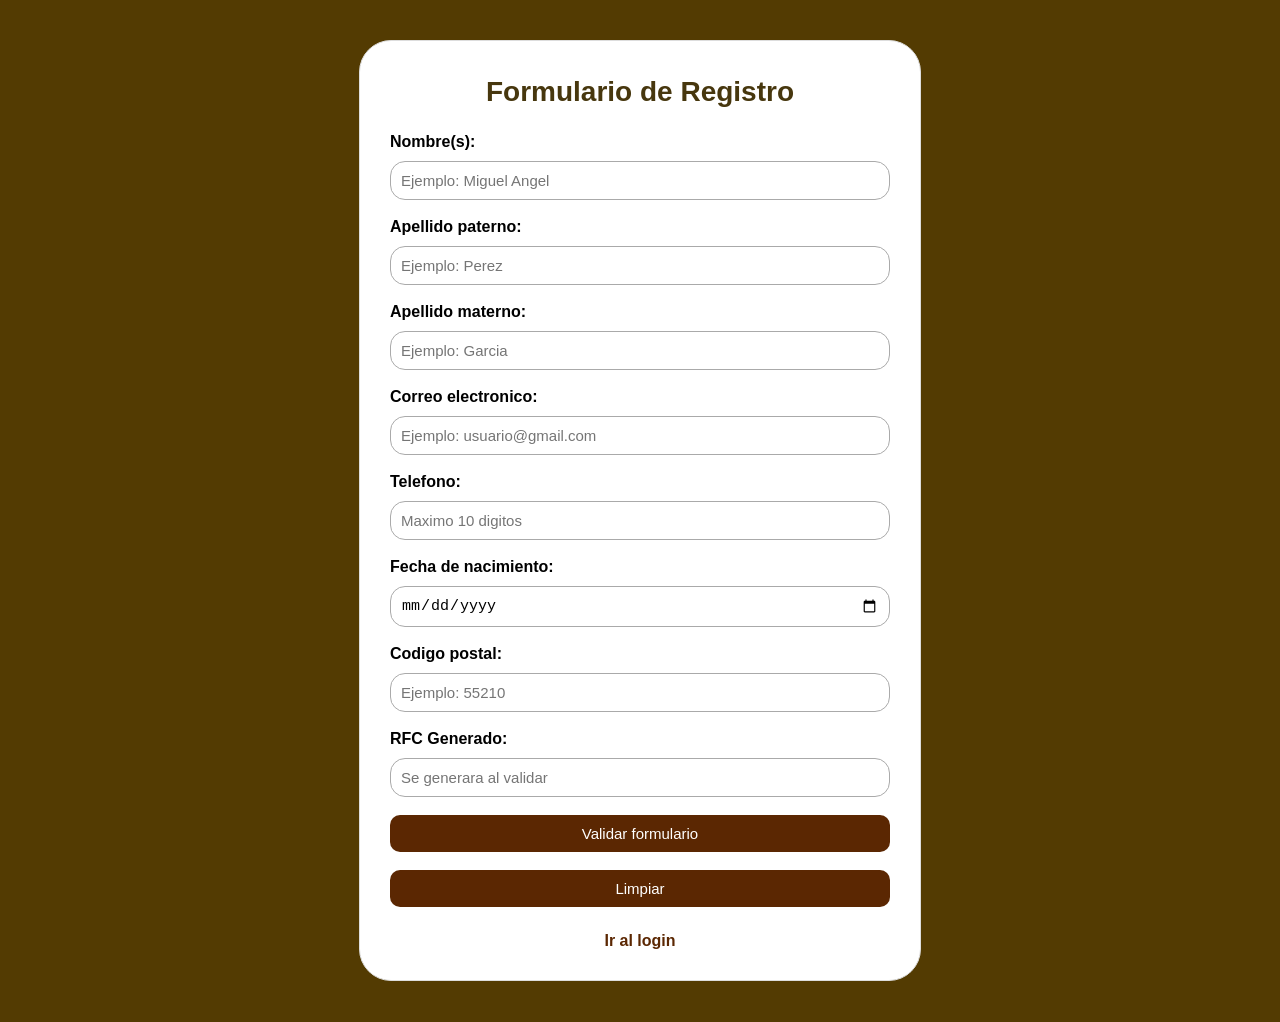
==== index.html @ 007731db "Subo ejercicio de utileria js" ====
<!DOCTYPE html>
<html lang="es">

<head>
    <meta charset="UTF-8">
    <meta name="viewport" content="width=device-width, initial-scale=1.0">
    <title>Formulario con utileria.js</title>
    <link rel="stylesheet" href="css/styles.css">
</head>

<body>

    <div class="contenedor">
        <h1 class="titulo">Formulario de Registro</h1>

        <form id="formularioRegistro" class="formulario">

            <div class="campo">
                <label for="nombre">Nombre(s):</label>
                <input type="text" id="nombre" name="nombre" class="entrada" placeholder="Ejemplo: Miguel Angel">
            </div>

            <div class="campo">
                <label for="apellidoPaterno">Apellido paterno:</label>
                <input type="text" id="apellidoPaterno" name="apellidoPaterno" class="entrada"
                    placeholder="Ejemplo: Perez">
            </div>

            <div class="campo">
                <label for="apellidoMaterno">Apellido materno:</label>
                <input type="text" id="apellidoMaterno" name="apellidoMaterno" class="entrada"
                    placeholder="Ejemplo: Garcia">
            </div>

            <div class="campo">
                <label for="correo">Correo electronico:</label>
                <input type="text" id="correo" name="correo" class="entrada" placeholder="Ejemplo: usuario@gmail.com">
            </div>

            <div class="campo">
                <label for="telefono">Telefono:</label>
                <input type="text" id="telefono" name="telefono" class="entrada" placeholder="Maximo 10 digitos">
            </div>

            <div class="campo">
                <label for="fechaNacimiento">Fecha de nacimiento:</label>
                <input type="date" id="fechaNacimiento" name="fechaNacimiento" class="entrada">
            </div>

            <div class="campo">
                <label for="codigoPostal">Codigo postal:</label>
                <input type="text" id="codigoPostal" name="codigoPostal" class="entrada" placeholder="Ejemplo: 55210">
            </div>

            <div class="campo">
                <label for="rfc">RFC Generado:</label>
                <input type="text" id="rfc" name="rfc" class="entrada" readonly placeholder="Se generara al validar">
            </div>

            <button type="button" id="botonValidar" name="botonValidar" class="boton">Validar formulario</button>

            <button type="reset" id="botonLimpiar" name="botonLimpiar" class="boton">Limpiar</button>
        </form>

        <div class="enlaces">
            <a href="login.html">Ir al login</a>
        </div>
    </div>

    <!-- Ventana modal -->
    <div id="modalEdad" class="modal">
        <div class="contenido-modal">
            <h2>Datos validados correctamente</h2>
            <p id="mensajeEdad"></p>
            <p id="mensajeMayorEdad"></p>
            <button type="button" id="botonCerrarModal" class="boton">Aceptar</button>
        </div>
    </div>

    <script src="js/utileria.js"></script>
    <script src="js/index.js"></script>
</body>

</html>
---- css/styles.css ----
body {
    font-family: Arial, sans-serif;
    background-color: #533b02;
    margin: 0;
    padding: 40px;
}

.contenedor {
    width: 500px;
    margin: 0 auto;
    background-color: white;
    padding: 30px;
    border-radius: 32px;
    border: 1px solid #ddd;
}

.titulo {
    text-align: center;
    color: #47370e;
    font-size: 28px;
    margin-bottom: 25px;
    margin-top: 5px;
}

.formulario {
    display: flex;
    flex-direction: column;
    gap: 18px;
    margin-bottom: 10px;
}

.campo {
    display: flex;
    flex-direction: column;
}

.campo label {
    font-weight: bold;
    margin-bottom: 10px;
    color: #000000;
}

.entrada {
    padding: 10px;
    border: 1px solid #aaa;
    border-radius: 15px;
    font-size: 15px;
}

.entrada:focus {
    outline: none;
    border-color: #5b2702;
}

.contenedor-imagen {
    text-align: center;
}

.imagen {
    width: 300px;
    max-width: 100%;
    height: auto;
}

.boton {
    padding: 10px;
    background-color: #5b2702;
    color: white;
    border: none;
    border-radius: 10px;
    cursor: pointer;
    font-size: 15px;
}

/* Color del botón al pasar el mouse */
.boton:hover {
    background-color: #ba6905;
}

.boton-secundario {
    background-color: #777777;
}

.enlaces {
    text-align: center;
    margin-top: 25px;
}

.enlaces a {
    color: #5b2702;
    font-weight: bold;
    text-decoration: none;
}

.enlaces a:hover {
    color: #0547ba;
    text-decoration: underline;
}

/* Ventana modal */

.modal {
    display: none;
    position: fixed;
    z-index: 1000;
    left: 0;
    top: 0;
    width: 100%;
    height: 100%;

    background-color: rgba(0, 0, 0, 0.5);
}

.contenido-modal {
    background-color: white;
    width: 350px;
    margin: 150px auto;
    padding: 25px;
    border-radius: 20px;
    text-align: center;
    border: 1px solid #ddd;
}

.contenido-modal h2 {
    color: #47370e;
    margin-top: 5px;
}

.contenido-modal p {
    color: #333333;
}

.cerrar {
    float: right;
    font-size: 25px;
    font-weight: bold;
    cursor: pointer;
    color: #5b2702;
}

.cerrar:hover {
    color: #baab05;
}
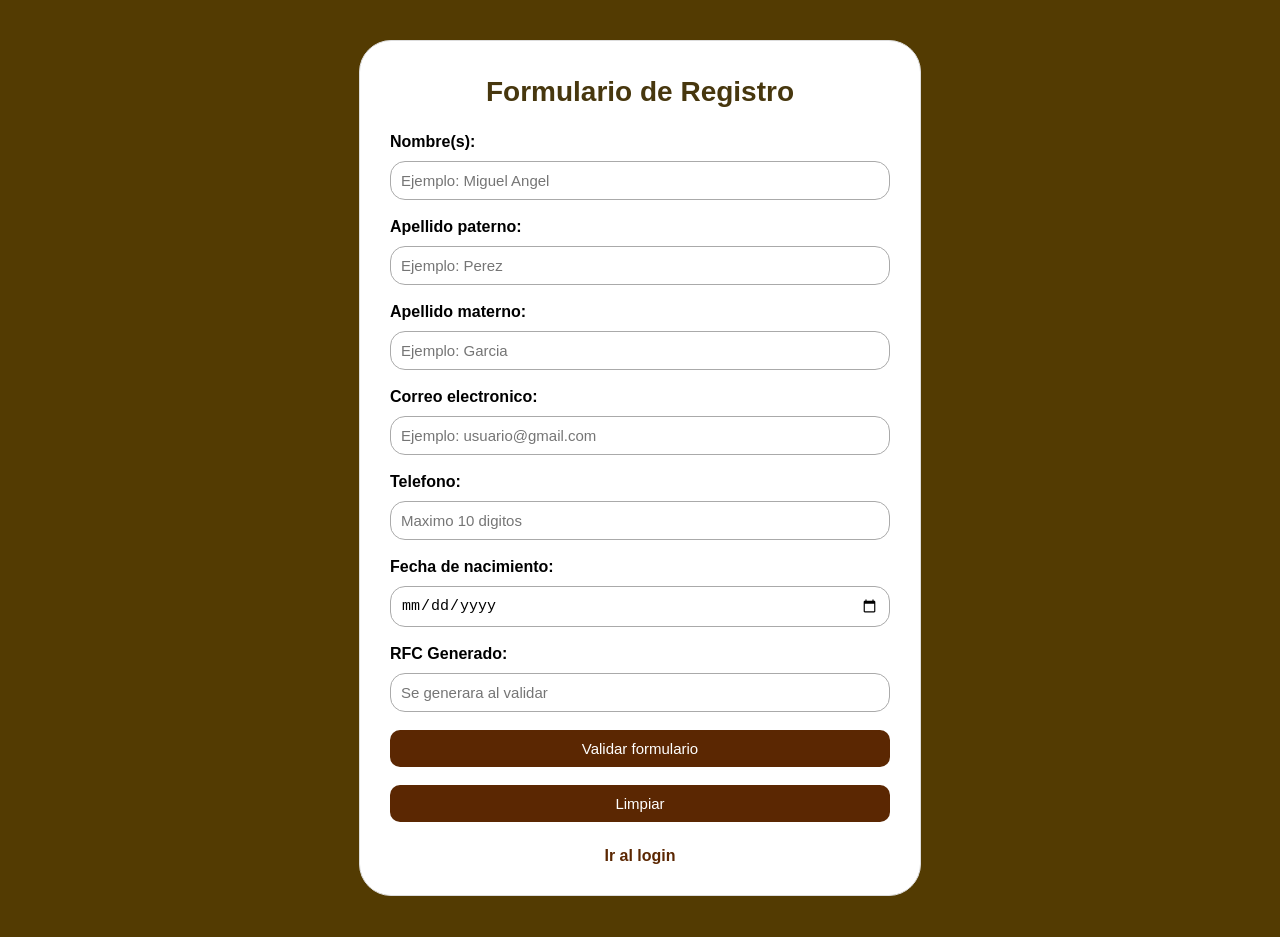
==== commit 150ed332: "Correccion de campos" ====
--- a/index.html
+++ b/index.html
@@ -47,10 +47,7 @@
                 <input type="date" id="fechaNacimiento" name="fechaNacimiento" class="entrada">
             </div>
 
-            <div class="campo">
-                <label for="codigoPostal">Codigo postal:</label>
-                <input type="text" id="codigoPostal" name="codigoPostal" class="entrada" placeholder="Ejemplo: 55210">
-            </div>
+
 
             <div class="campo">
                 <label for="rfc">RFC Generado:</label>
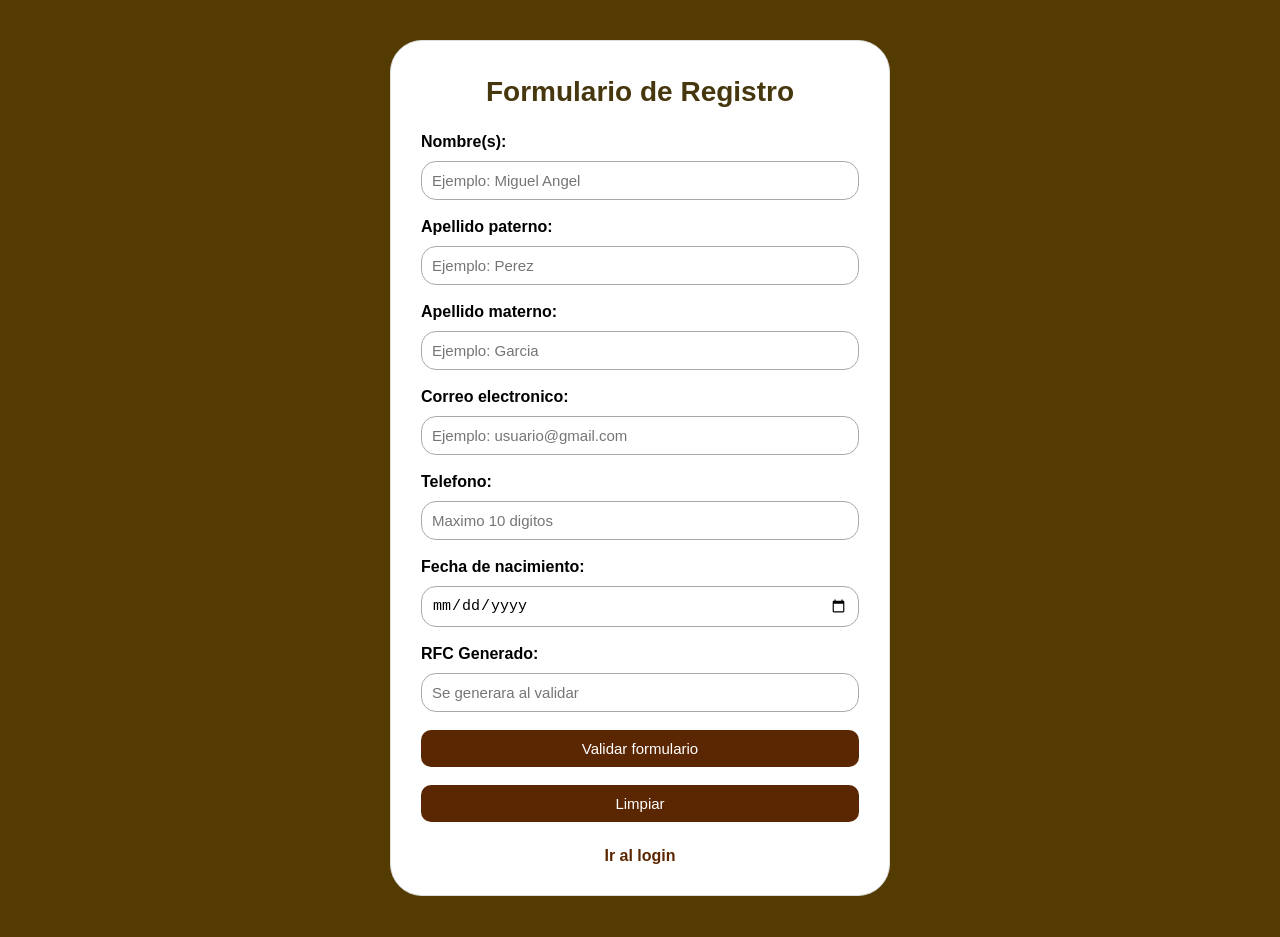
==== commit 755d42f0: "Archivo pruebas" ====
--- a/index.html
+++ b/index.html
@@ -75,6 +75,7 @@
     </div>
 
     <script src="js/utileria.js"></script>
+    <script src="js/pruebas.js"></script>
     <script src="js/index.js"></script>
 </body>
 
--- a/css/styles.css
+++ b/css/styles.css
@@ -1,3 +1,7 @@
+* {
+    box-sizing: border-box;
+}
+
 body {
     font-family: Arial, sans-serif;
     background-color: #533b02;
@@ -6,7 +10,8 @@
 }
 
 .contenedor {
-    width: 500px;
+    max-width: 500px;
+    width: 100%;
     margin: 0 auto;
     background-color: white;
     padding: 30px;
@@ -113,7 +118,8 @@
 
 .contenido-modal {
     background-color: white;
-    width: 350px;
+    max-width: 350px;
+    width: 90%;
     margin: 150px auto;
     padding: 25px;
     border-radius: 20px;
@@ -140,4 +146,14 @@
 
 .cerrar:hover {
     color: #baab05;
+}
+
+@media (max-width: 600px) {
+    body {
+        padding: 15px;
+    }
+    
+    .contenedor {
+        padding: 20px;
+    }
 }
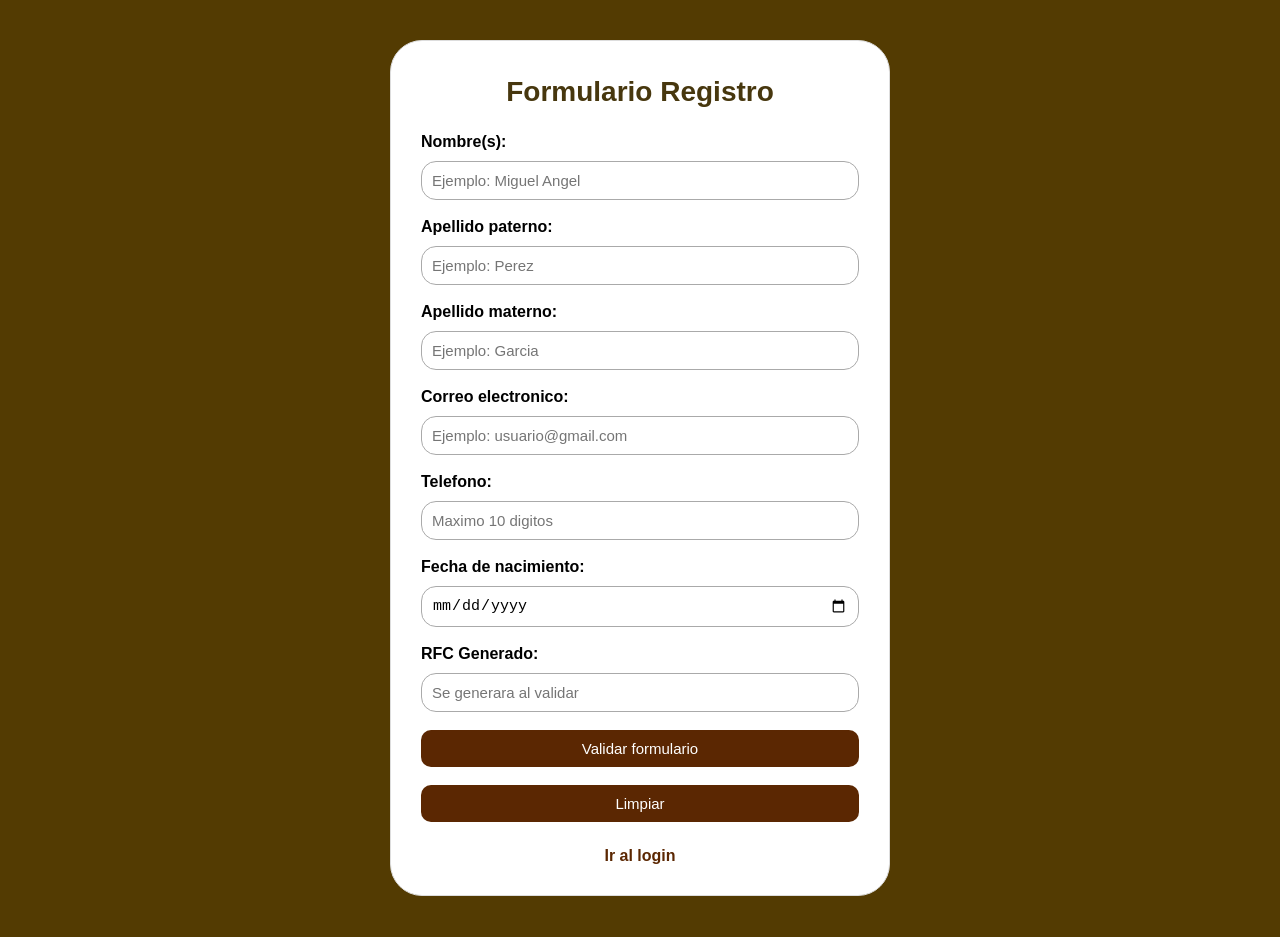
==== commit 8e4658c9: "Prueba" ====
--- a/index.html
+++ b/index.html
@@ -11,7 +11,7 @@
 <body>
 
     <div class="contenedor">
-        <h1 class="titulo">Formulario de Registro</h1>
+        <h1 class="titulo">Formulario Registro</h1>
 
         <form id="formularioRegistro" class="formulario">
 
